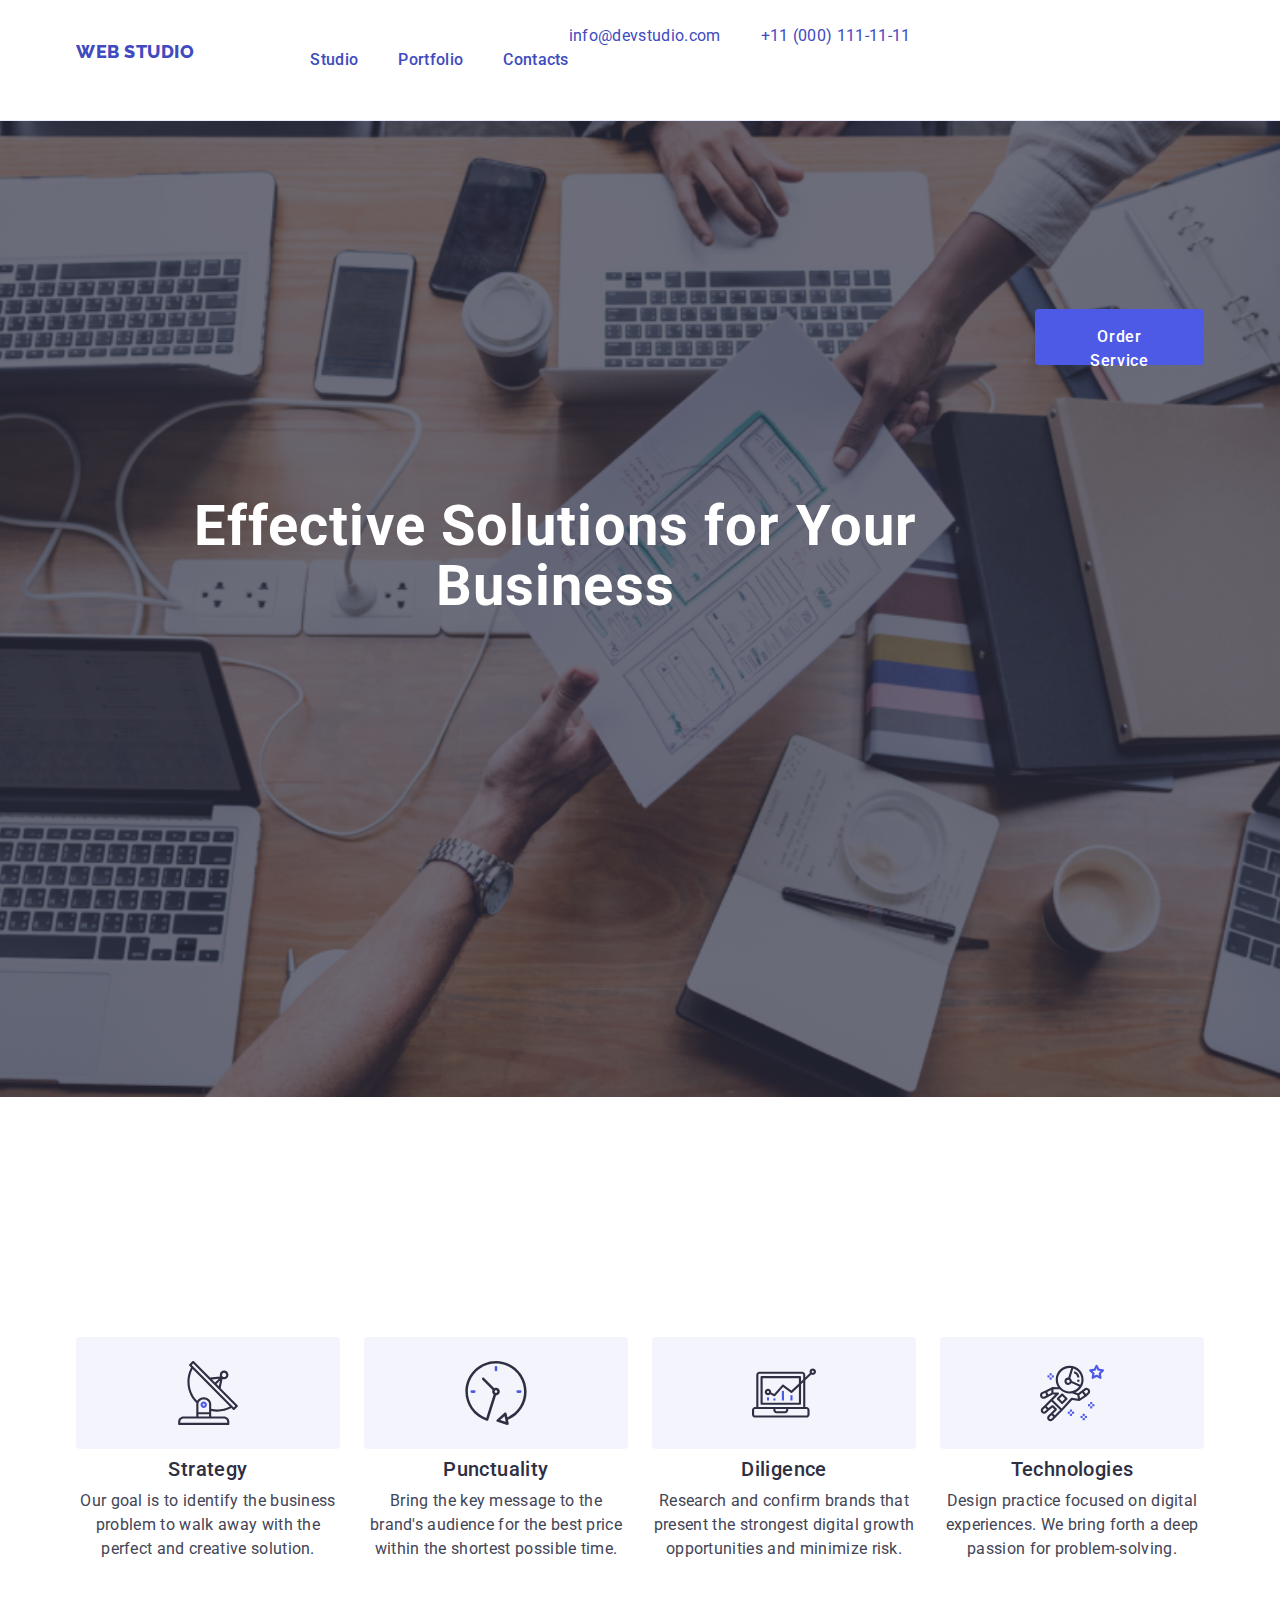
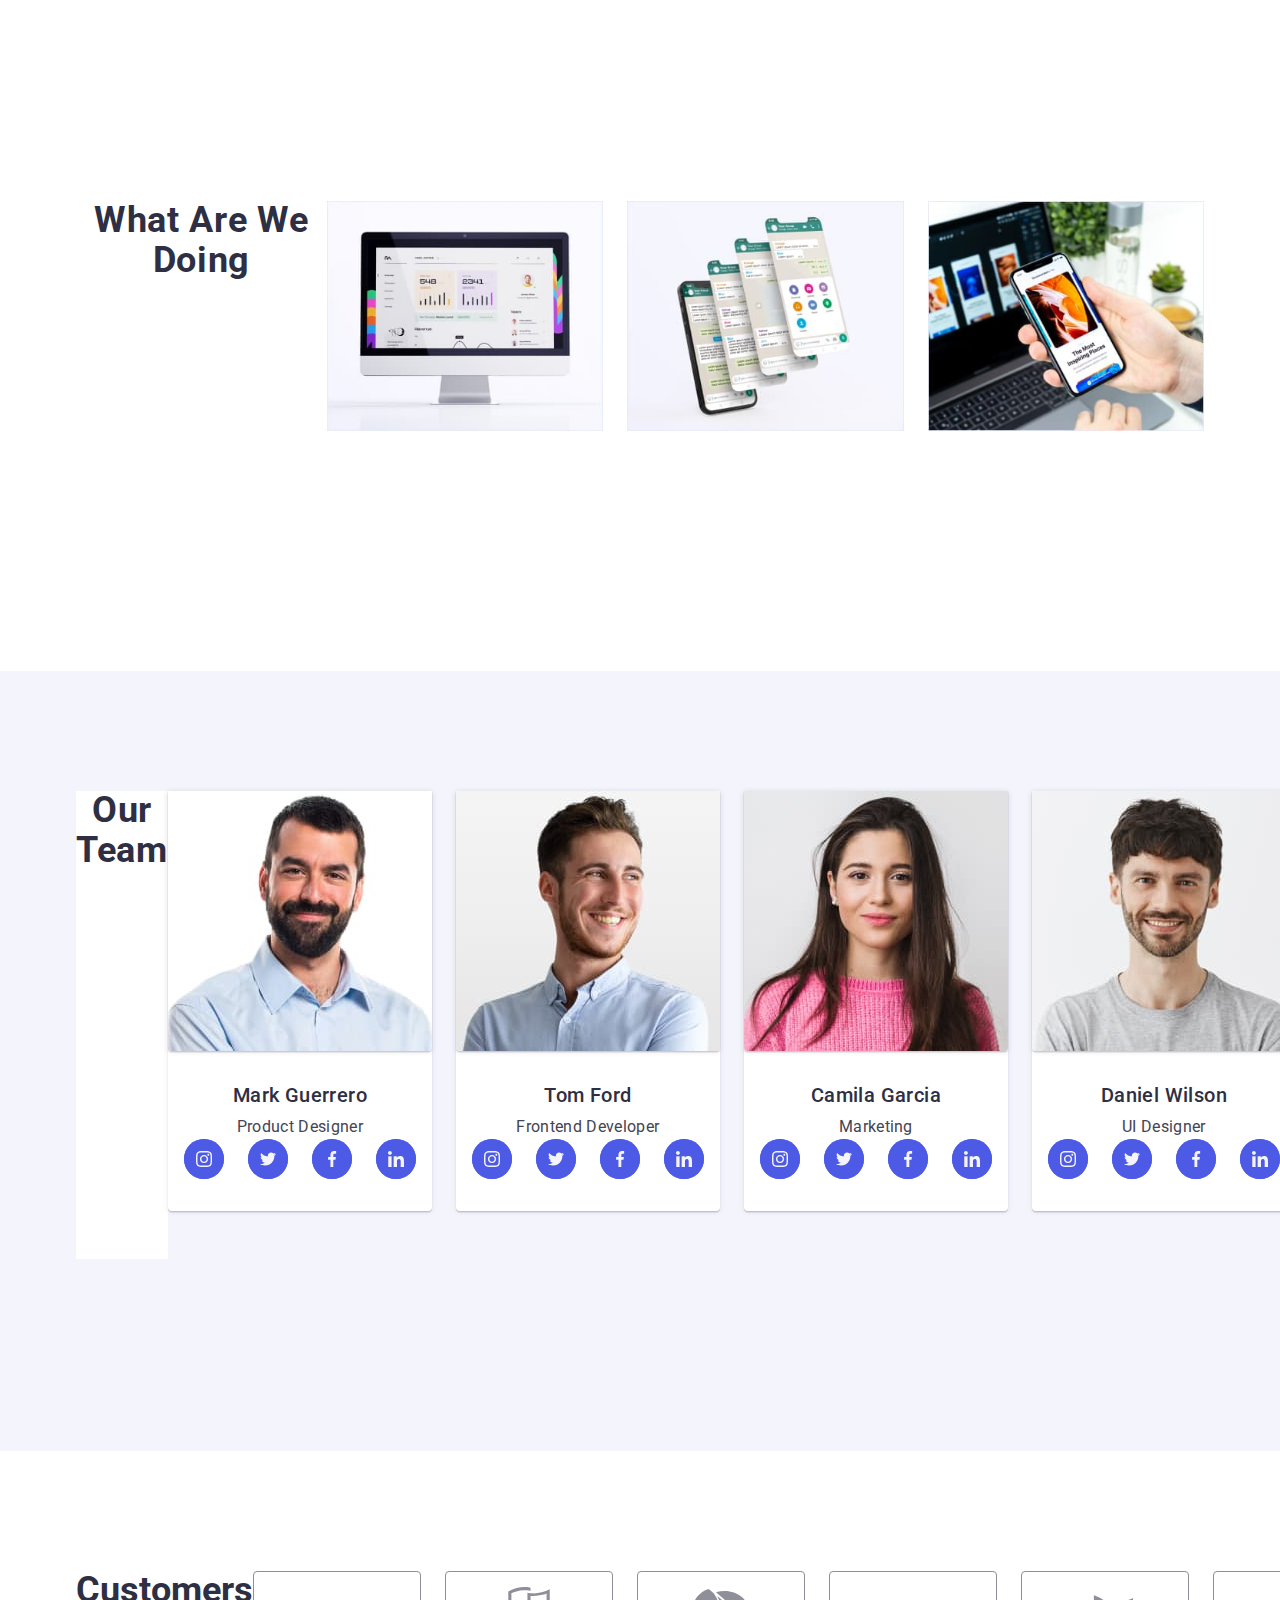
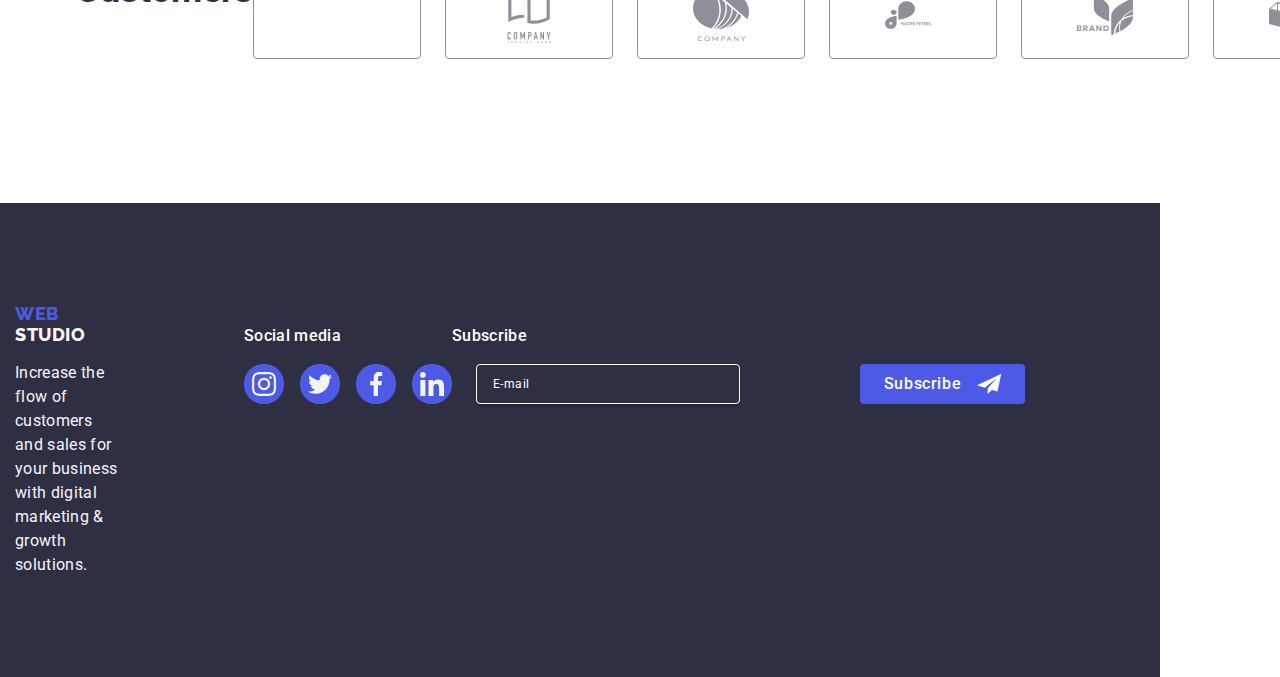
==== index.html @ a760f008 "footer3" ====
<!DOCTYPE html>
<html lang="en">
  <head>
    <meta charset="UTF-8" />
    <meta name="viewport" content="width=device-width, initial-scale=1.0" />
    <link
      rel="stylesheet"
      href="https://cdnjs.cloudflare.com/ajax/libs/modern-normalize/2.0.0/modern-normalize.min.css"
      integrity="sha512-4xo8blKMVCiXpTaLzQSLSw3KFOVPWhm/TRtuPVc4WG6kUgjH6J03IBuG7JZPkcWMxJ5huwaBpOpnwYElP/m6wg=="
      crossorigin="anonymous"
      referrerpolicy="no-referrer"
    />
    <link rel="preconnect" href="https://fonts.googleapis.com" />
    <link rel="preconnect" href="https://fonts.gstatic.com" crossorigin />
    <link
      href="https://fonts.googleapis.com/css2?family=Raleway:wght@700&family=Roboto:wght@400;500;700;900&display=swap"
      rel="stylesheet"
    />
    <link rel="stylesheet" href="./css/styles.css" />
    <title>WebStudio</title>
  </head>
  <body>
    <header class="hero-header">
      <div class="container">
        <!-- Top line -->
        <!-- Menu nav -->
        <nav class="hero-link">
          <!-- Logo -->
          <a class="link logo logo-blue hero-top-line" href="./index.html"
            >Web <span class="link logo-header">Studio</span></a
          >
          <ul class="list hero-link">
            <li><a class="link nav" href="./index.html">Studio</a></li>
            <li><a class="link nav" href="./portfolio.html">Portfolio</a></li>
            <li><a class="link nav" href="">Contacts</a></li>
          </ul>
        </nav>
        <!-- contacts -->
        <address class="font">
          <ul class="list hero-link">
            <li>
              <a class="link adress" href="mailto:info@devstudio.com"
                >info@devstudio.com</a
              >
            </li>
            <li>
              <a class="link adress" href="tel:+110001111111"
                >+11 (000) 111-11-11</a
              >
            </li>
          </ul>
        </address>
      </div>
    </header>

    <main>
      <!-- Section 1 -->
      <section class="section-dark section-one">
        <div class="container">
          <h1 class="title-web-studio hero-section-one">
            Effective Solutions for Your Business
          </h1>
          <button
            class="order-service-button hero-section-button"
            type="button"
            data-modal-open
          >
            Order Service
          </button>
        </div>
      </section>
      <!-- section 2 -->
      <section class="section-two">
        <div class="container">
          <h2 class="subtitle-web-studio-blue visually-hidden">Features</h2>
          <ul class="list hero-section-two">
            <li class="link">
              <div class="div-icon">
                <svg width="64" height="64">
                  <use href="./images/icons.svg#antenna1"></use>
                </svg>
              </div>
              <h3 class="title-three space-title-paragraf">
                <a href="#strategy"></a>Strategy
              </h3>
              <p class="p-body">
                Our goal is to identify the business problem to walk away with
                the perfect and creative solution.
              </p>
            </li>
            <li class="link">
              <div class="div-icon">
                <svg width="64" height="64">
                  <use href="./images/icons.svg#clock1"></use>
                </svg>
              </div>
              <h3 class="title-three space-title-paragraf">
                <a href="#punctuality"></a>Punctuality
              </h3>
              <p class="p-body">
                Bring the key message to the brand's audience for the best price
                within the shortest possible time.
              </p>
            </li>
            <li class="link">
              <div class="div-icon">
                <svg width="64" height="64">
                  <use href="./images/icons.svg#diagram1"></use>
                </svg>
              </div>
              <h3 class="title-three space-title-paragraf">
                <a href="#diligence"></a>Diligence
              </h3>
              <p class="p-body">
                Research and confirm brands that present the strongest digital
                growth opportunities and minimize risk.
              </p>
            </li>
            <li class="link">
              <div class="div-icon">
                <svg width="64" height="64">
                  <use href="./images/icons.svg#astronaut1"></use>
                </svg>
              </div>
              <h3 class="title-three space-title-paragraf">
                <a href="technologies"></a>Technologies
              </h3>
              <p class="p-body">
                Design practice focused on digital experiences. We bring forth a
                deep passion for problem-solving.
              </p>
            </li>
          </ul>
        </div>
      </section>
      <!-- Section 3 -->
      <section class="section-three">
        <div class="container">
          <h2 class="subtitle-web-studio-blue">What are we doing</h2>
          <ul class="list hero-section-three">
            <li class="link">
              <img
                class="section-three-img"
                src="./images/Rectangle71.jpg"
                alt="poza1"
                width="360"
              />
            </li>
            <li class="link">
              <img
                class="section-three-img"
                src="./images/phone1.jpg"
                alt="poza2"
                width="360"
              />
            </li>
            <li class="link">
              <img
                class="section-three-img"
                src="./images/phone2.jpg"
                alt="poza3"
                width="360"
              />
            </li>
          </ul>
        </div>
      </section>
      <!-- Section 4 -->
      <section class="section-light section-four">
        <div class="container">
          <h2 class="subtitle-web-studio-blue">Our Team</h2>
          <ul class="list hero-section-three">
            <li class="link team-member-list">
              <img
                class="background-white team-member"
                src="./images/member1.jpg"
                alt="teamcard1"
                width="264"
              />
              <div class="div">
                <h3 class="background-white title-three">Mark Guerrero</h3>
                <p class="background-white p-body">Product Designer</p>
                <ul class="ul-svg list">
                  <li class="li-svg link">
                    <a href="" class="li-svg">
                      <svg
                        class="svg-icons-section-four"
                        width="16"
                        height="16"
                      >
                        <use href="./images/icons.svg#instagram2"></use>
                      </svg>
                    </a>
                  </li>
                  <li class="li-svg link">
                    <a href="" class="li-svg">
                      <svg
                        class="svg-icons-section-four"
                        width="16"
                        height="16"
                      >
                        <use href="./images/icons.svg#twitter1"></use>
                      </svg>
                    </a>
                  </li>
                  <li class="li-svg link">
                    <a href="" class="li-svg">
                      <svg
                        class="svg-icons-section-four"
                        width="16"
                        height="16"
                      >
                        <use href="./images/icons.svg#facebook1"></use>
                      </svg>
                    </a>
                  </li>
                  <li class="li-svg link">
                    <a href="" class="li-svg">
                      <svg
                        class="svg-icons-section-four"
                        width="16"
                        height="16"
                      >
                        <use href="./images/icons.svg#linkedin1"></use>
                      </svg>
                    </a>
                  </li>
                </ul>
              </div>
            </li>
            <li class="link team-member-list">
              <img
                class="background-white team-member"
                src="./images/member2.jpg"
                alt="teamcard2"
                width="264"
              />
              <div class="div">
                <h3 class="background-white title-three">Tom Ford</h3>
                <p class="background-white p-body">Frontend Developer</p>
                <ul class="ul-svg list">
                  <li class="li-svg link">
                    <a href="" class="li-svg">
                      <svg
                        class="svg-icons-section-four"
                        width="16px"
                        height="16px"
                      >
                        <use href="./images/icons.svg#instagram2"></use>
                      </svg>
                    </a>
                  </li>
                  <li class="li-svg link">
                    <a href="" class="li-svg">
                      <svg
                        class="svg-icons-section-four"
                        width="16px"
                        height="16px"
                      >
                        <use href="./images/icons.svg#twitter1"></use>
                      </svg>
                    </a>
                  </li>
                  <li class="li-svg link">
                    <a href="" class="li-svg">
                      <svg
                        class="svg-icons-section-four"
                        width="16px"
                        height="16px"
                      >
                        <use href="./images/icons.svg#facebook1"></use>
                      </svg>
                    </a>
                  </li>
                  <li class="li-svg link">
                    <a href="" class="li-svg">
                      <svg
                        class="svg-icons-section-four"
                        width="16px"
                        height="16px"
                      >
                        <use href="./images/icons.svg#linkedin1"></use>
                      </svg>
                    </a>
                  </li>
                </ul>
              </div>
            </li>
            <li class="link team-member-list">
              <img
                class="background-white team-member"
                src="./images/member3.jpg"
                alt="teamcard3"
                width="264"
              />
              <div class="div">
                <h3 class="background-white title-three">Camila Garcia</h3>
                <p class="background-white p-body">Marketing</p>
                <ul class="ul-svg list">
                  <li class="li-svg link">
                    <a href="" class="li-svg">
                      <svg
                        class="svg-icons-section-four"
                        width="16px"
                        height="16px"
                      >
                        <use href="./images/icons.svg#instagram2"></use>
                      </svg>
                    </a>
                  </li>
                  <li class="li-svg link">
                    <a href="" class="li-svg">
                      <svg
                        class="svg-icons-section-four"
                        width="16px"
                        height="16px"
                      >
                        <use href="./images/icons.svg#twitter1"></use>
                      </svg>
                    </a>
                  </li>
                  <li class="li-svg link">
                    <a href="" class="li-svg">
                      <svg
                        class="svg-icons-section-four"
                        width="16px"
                        height="16px"
                      >
                        <use href="./images/icons.svg#facebook1"></use>
                      </svg>
                    </a>
                  </li>
                  <li class="li-svg link">
                    <a href="" class="li-svg">
                      <svg
                        class="svg-icons-section-four"
                        width="16px"
                        height="16px"
                      >
                        <use href="./images/icons.svg#linkedin1"></use>
                      </svg>
                    </a>
                  </li>
                </ul>
              </div>
            </li>
            <li class="link team-member-list">
              <img
                class="background-white team-member"
                src="./images/member4.jpg"
                alt="teamcard4"
                width="264"
              />
              <div class="div">
                <h3 class="background-white title-three">Daniel Wilson</h3>
                <p class="background-white p-body">UI Designer</p>
                <ul class="ul-svg list">
                  <li class="li-svg link">
                    <a href="" class="li-svg">
                      <svg
                        class="svg-icons-section-four"
                        width="16px"
                        height="16px"
                      >
                        <use href="./images/icons.svg#instagram2"></use>
                      </svg>
                    </a>
                  </li>
                  <li class="li-svg link">
                    <a href="" class="li-svg">
                      <svg
                        class="svg-icons-section-four"
                        width="16px"
                        height="16px"
                      >
                        <use href="./images/icons.svg#twitter1"></use>
                      </svg>
                    </a>
                  </li>
                  <li class="li-svg link">
                    <a href="" class="li-svg">
                      <svg
                        class="svg-icons-section-four"
                        width="16px"
                        height="16px"
                      >
                        <use href="./images/icons.svg#facebook1"></use>
                      </svg>
                    </a>
                  </li>
                  <li class="li-svg link">
                    <a href="" class="li-svg">
                      <svg
                        class="svg-icons-section-four"
                        width="16px"
                        height="16px"
                      >
                        <use href="./images/icons.svg#linkedin1"></use>
                      </svg>
                    </a>
                  </li>
                </ul>
              </div>
            </li>
          </ul>
        </div>
      </section>
      <!-- Section 5 -->
      <section class="customers">
        <div class="container">
          <h2 class="customers-title">Customers</h2>
          <ul class="customers-list">
            <li class="icons-style">
              <a href="" class="svg-section-five">
                <svg class="svg-icons" width="104" height="56">
                  <use href="./images/icons.svg#union"></use>
                </svg>
              </a>
            </li>
            <li class="icons-style">
              <a href="" class="svg-section-five">
                <svg class="svg-icons" width="104" height="56">
                  <use href="./images/icons.svg#companytagline"></use>
                </svg>
              </a>
            </li>
            <li class="icons-style">
              <a href="" class="svg-section-five">
                <svg class="svg-icons" width="104" height="56">
                  <use href="./images/icons.svg#company"></use>
                </svg>
              </a>
            </li>
            <li class="icons-style">
              <a href="" class="svg-section-five">
                <svg class="svg-icons" width="104" height="56">
                  <use href="./images/icons.svg#fosterpeters"></use>
                </svg>
              </a>
            </li>
            <li class="icons-style">
              <a href="" class="svg-section-five">
                <svg class="svg-icons" width="104" height="56">
                  <use href="./images/icons.svg#brand"></use>
                </svg>
              </a>
            </li>
            <li class="icons-style">
              <a href="" class="svg-section-five">
                <svg class="svg-icons" width="104" height="56">
                  <use href="./images/icons.svg#companytagline2"></use>
                </svg>
              </a>
            </li>
          </ul>
        </div>
      </section>
    </main>
    <footer class="footer-container footer">
      <div class="container footer-container">
        <div class="div-footer">
          <a class="link logo logo-blue link-footer" href="./index.html"
            >Web <span class="logo-header-footer">Studio</span></a
          >
          <p class="p-footer">
            Increase the flow of customers and sales for your business with
            digital marketing & growth solutions.
          </p>
        </div>
        <div>
          <p class="social-media">Social media</p>
          <ul class="ul-svg list footer-list">
            <li class="li-svg link">
              <a href="" class="footer-icon">
                <svg class="svg-icons-section-four" width="24" height="24">
                  <use href="./images/icons.svg#instagram2"></use>
                </svg>
              </a>
            </li>
            <li class="li-svg link">
              <a href="" class="footer-icon">
                <svg class="svg-icons-section-four" width="24" height="24">
                  <use href="./images/icons.svg#twitter1"></use>
                </svg>
              </a>
            </li>
            <li class="li-svg link">
              <a href="" class="footer-icon">
                <svg class="svg-icons-section-four" width="24" height="24">
                  <use href="./images/icons.svg#facebook1"></use>
                </svg>
              </a>
            </li>
            <li class="li-svg link">
              <a href="" class="footer-icon">
                <svg class="svg-icons-section-four" width="24" height="24">
                  <use href="./images/icons.svg#linkedin1"></use>
                </svg>
              </a>
            </li>
          </ul>
        </div>
        <div class="form-div">
          <p class="subscribe-paragraf">Subscribe</p>
          <form autocomplete="on" name="footer-form" class="footer-form">
            <label class="social_media_section">
              <input
                type="email"
                name="email"
                placeholder="E-mail"
                class="input-footer"
              />
            </label>
            <button type="submit" class="button-form-footer">
              Subscribe
              <svg width="24" height="24" class="svg-form-footer">
                <use href="./images/icons.svg#iconsend"></use>
              </svg>
            </button>
          </form>
        </div>
      </div>
    </footer>
    <!-- Modal window -->
    <div class="is-hidden modal-window" data-modal>
      <div class="modal-white">
        <button class="button-modal-window" type="button" data-modal-close>
          <svg width="8" height="8" class="svg-modal-button">
            <use href="./images/icons.svg#close"></use>
          </svg>
        </button>
        <p class="modal-window-title">
          Leave your contacts and we will call you back
        </p>
        <form class="modal-window-form">
          <div>
            <label for="username">Name</label>
            <div>
              <input type="text" name="username" id="username" />
              <svg width="18" height="24">
                <use href="./images/icons.svg#Vector"></use>
              </svg>
            </div>
          </div>

          <div>
            <label for="phone"> Phone </label>
            <div>
              <input type="tel" id="phone" name="phone" />
              <svg width="18" height="24">
                <use href="./images/icons.svg#Vector2"></use>
              </svg>
            </div>
          </div>
          <div>
            <label for="email"> Email </label>
            <div>
              <input type="text" id="email" name="email" />
              <svg width="18" height="24">
                <use href="./images/icons.svg#Vector3"></use>
              </svg>
            </div>
          </div>

          <div>
            <label for="comment">Comment </label>
            <textarea
              id="comment"
              placeholder="Text input"
              name="comment"
            ></textarea>
          </div>

          <div>
            <input
              class="visually-hidden"
              type="checkbox"
              name="privacy-policy"
              value="true"
              id="privacy-policy"
            />
            <label for="privacy-policy">
              <span>
                <svg width="10" height="8">
                  <use href="./images/sprite.svg#Checkbox"></use>
                </svg>
              </span>
              I accept the terms and conditions of the
              <a href="./images/sprite.svg#Checkbox">Privacy Policy</a>
            </label>
          </div>
          <button class="" type="submit">Send</button>
        </form>
      </div>
    </div>
    <script src="./js/modal.js"></script>
  </body>
</html>
---- css/styles.css ----
:root {
  --color-text: #4d5ae5;
  --color-light: #f4f4fd;
  --color-titles-body: #2e2f42;
  --color-p-body: #434455;
  --white-color: #ffffffff;
  --icons-color: #8e8f99;
}

*{
  margin: 0;
}
*,
*::before{
  box-sizing: border-box;
}

*::after{
  box-sizing: border-box;
  content: '';
  position: absolute;
  left: 0;
  bottom: -1px;
  height: 4px;
  background-color: #404bbf;
  border-radius: 2px;
}

/* global */
body {
  font-family: "Roboto", sans-serif;
  color: var(--color-p-body);
  background-color: var(--white-color);
}
*{
  margin: 0;
}
*,
*::before,
*::after {
  box-sizing: border-box;
}
/* classes */
.list {
  list-style: none;
  display: flex;
  padding: 0;
}
.link {
  text-decoration: none;
}

.link:hover
{
    color: #404bbf;
}

.link:focus
{
    color: #404bbf;
}

.logo {
  font-family: "Raleway", sans-serif;
  font-size: 18px;
  font-style: normal;
  font-weight: 800;
  line-height: 116.667%;
  letter-spacing: 0.54px;
  text-transform: uppercase;
  line-height: 1.17;
  display:inline-block;
  margin-bottom: 16px;
  position:relative;
  color: #404bbf;
}

.logo-header {
  color: var(--color-titles-body);
}
.logo-blue {
  color: var(--color-text);
  position: relative;
  transition: color 250ms cubic-bezier(0.4, 0, 0.2, 1);
}

.logo-header-footer {
  color: var(--color-light);
}

.nav {
  color: var(--color-titles-body);
  font-family: Roboto;
  font-size: 16px;
  font-style: normal;
  font-weight: 500;
  line-height: 150%;
  letter-spacing: 0.32px;
  padding:24px 0
}
.font {
  font-style: normal;
}

.adress{
  color: var(--color-p-body);
  font-family: Roboto;
  font-size: 16px;
  font-style: normal;
  font-weight: 400;
  line-height: 150%;
  letter-spacing: 0.32px;
  transition: color 250ms cubic-bezier(0.4, 0, 0.2, 1);
}
.button {
  color: var(--color-text);
  font-family: "Roboto", sans-serif;
  background-color: var(--color-light);
  cursor: pointer;
  letter-spacing: 0.04em;
  line-height: 1.5;
  font-size: 16px;
  font-weight: 500;
  display:flex;
  justify-content: center;
  padding: 12px 24px;
  margin-bottom: 72px;
  border: 1px solid #e7e9fc;
  border-radius: 4px;
  gap: 24px;
  transition: color 250ms cubic-bezier(0.4, 0, 0.2, 1),
    background-color 250ms cubic-bezier(0.4, 0, 0.2, 1),
    border-color 250ms cubic-bezier(0.4, 0, 0.2, 1),
    box-shadow 250ms cubic-bezier(0.4, 0, 0.2, 1);
}
.button:last-child{
  margin-bottom: 72px;
}
.button:hover{
  color: #ffffffff;
  background-color: #404bbf;
  border: 1px solid transparent;
  box-shadow: 0px 3px 1px rgba(0, 0, 0, 0.1), 0px 2px 1px rgba(0, 0, 0, 0.08), 0px 2px 2px rgba(0, 0, 0, 0.12);
}
.button:focus{
  color: #ffffffff;
  background-color: #404bbf;
  border: 1px solid transparent;
  box-shadow: 0px 3px 1px rgba(0, 0, 0, 0.1), 0px 2px 1px rgba(0, 0, 0, 0.08), 0px 2px 2px rgba(0, 0, 0, 0.12);
}

.order-service-button
{
font-family: "Roboto", sans-serif;
color: #FFF;
font-size: 16px;
font-style: normal;
font-weight: 500;
line-height: 150%;
letter-spacing: 0.64px;
background: var(--color-text);
cursor: pointer;
transition: background-color 250ms cubic-bezier(0.4, 0, 0.2, 1);
}
.order-service-button:hover,
:focus
{
color: background-color: #404bbf;
background-color: #404bbf;
}

.section-dark{ 
  background-image: linear-gradient(rgba(46, 47, 66, 0.7), rgba(46, 47, 66, 0.7)), url(../images/people-office.jpg);
  background-size:cover;
  background-repeat:no-repeat;
  margin-inline:auto;
}

.title-three {
  background-color: #ffffffff;
  color: var(--color-titles-body);
  font-size: 20px;
  font-style: normal;
  font-weight: 500;
  line-height: 120%;
  letter-spacing: 0.4px;
  text-align: center;
  margin-bottom: 8px;
}
.title-two{
color: var(--color-titles-body);
font-size: 20px;
font-style: normal;
font-weight: 500;
line-height: 120%;
letter-spacing: 0.4px;
margin-bottom:8px;
}

.section-light
{
background-color: var(--color-light);
}

.title-web-studio
{
color: #FFF;
text-align: center;
font-size: 56px;
font-style: normal;
font-weight: 700;
line-height: 107.143%;
letter-spacing: 1.12px;
padding: 60px 56px;
align-items: center;
justify-content: center;
max-width:496px;
}

.subtitle-web-studio-blue
{
 color: var(--color-titles-body);
background-color: #ffffffff;
text-align: center;
font-size: 36px;
font-style: normal;
font-weight: 700;
line-height: 111.111%;
letter-spacing: 0.72px;
text-transform: capitalize;
line-height: 1.11;
margin-bottom:72px;
}

.p-body {
  color: var(--color-p-body);
  font-size: 16px;
  font-style: normal;
  font-weight: 400;
  line-height: 150%;
  letter-spacing: 0.32px;
  text-align: center;
}
.p-footer {
  color: var(--color-light);
  font-family: Roboto;
  font-size: 16px;
  font-style: normal;
  font-weight: 400;
  line-height: 150%;
  letter-spacing: 0.32px;
}
.footer {
  background-color: var(--color-titles-body);
  padding:100px 0;
}

.team-member {
  background-color: #ffffffff;
  width: calc((100% - 72px) / 4);
  width:100%;
  min-width:264px;
  border-radius: 0px 0px 4px 4px;
  display:block;
   box-shadow: 0px 1px 6px rgba(46, 47, 66, 0.08), 0px 1px 1px rgba(46, 47, 66, 0.16), 0px 2px 1px rgba(46, 47, 66, 0.08);
}
.team-member-list {
  background-color: #ffffffff;
  width: calc((100% - 72px) / 4);
  width: 100%;
  min-width: 264px;
  border-radius: 0px 0px 4px 4px;
  display: block;
  box-shadow: 0px 1px 6px rgba(46, 47, 66, 0.08), 0px 1px 1px rgba(46, 47, 66, 0.16), 0px 2px 1px rgba(46, 47, 66, 0.08);
  width: 100%;
  height: 100%;
  transition: background-color 250ms cubic-bezier(0.4, 0, 0.2, 1);
}

.background-white {
    background-color: #ffffffff;
}

/* flexbox */
.container{
  width: 1158px;
  margin:0 auto;
  padding: 0 15px;
  display:flex;

}
.hero-header{
  justify-content: space-between;
  border-bottom:1px solid #e7e9fc;
  box-shadow: 0px 2px 1px rgba(46, 47, 66, 0.08), 0px 1px 1px rgba(46, 47, 66, 0.16), 0px 1px 6px rgba(46, 47, 66, 0.08);
}
.hero-link{
  display:flex;
  gap: 40px;
  align-items:center;
  padding: 24px 0;
  position: relative;
  color: #404bbf;
  transition: color 250ms cubic-bezier(0.4, 0, 0.2, 1);
}
.hero-top-line{
  margin-right:76px;
  padding:25,5px 1169px 25,5px 156px;
  justify-content:flex-start;
}
.hero-section-one{
 max-width: 1440px;
height: 600px;
top: 72px;
padding: 188px 0;
}
.hero-section-button{
  display: block;
  padding: 16px 32px;
  gap: 10px;
  min-width: 169px;
  height:56px;
  border:none;
  border-radius:4px;
  background-color : 250ms cubic-bezier(0.4, 0, 0.2, 1);
}
.hero-section-two{
  padding:120px 0;
  display:flex;
  justify-content: flex-start;
  gap:24px;
}
.visually-hidden {
  position: absolute;
  width: 1px;
  height: 1px;
  margin: -1px;
  border: 0;
  padding: 0;
  
  white-space: nowrap;
  clip-path: inset(100%);
  clip: rect(0 0 0 0);
  overflow: hidden;
}
.hero-section-three{
  display:flex;
  padding-bottom: 120px;
  gap: 24px;
}
.hero-footer{
  padding:100px 1020px 100px 156px;
}
.image-description{
  padding-bottom:8px;
}
.card-set {
  display: flex;
  flex-wrap: wrap;
  column-gap: 24px;
  row-gap:48px;
  margin-left:-10px;
  margin-top:-10px;

}

.card-set li:hover .portfolio-image .blue-text{
  transform: translateY(0%);
}

.card-set li:focus .portfolio-image .blue-text{
  transform: translateY(0%);
}
.item {
  display:block;
  margin-left: 10px;
  margin-top: 10px;
  width: calc((100% - 48px) / 3);
}
.card-set:last-child{
  padding-bottom:120px;
}
.images{
  display:block;
}
.space-title-paragraf{
  width: 100%;
  min-width: 264px;
}
.div{
  padding:32px 0;
}
.div-two{
  padding:32px 16px;
  border: 1px solid #e7e9fc;
  border-top:none;
}
.link-footer{
  display:inline-block;
  margin-bottom: 16px;
}
.section-one{
  padding:188px 0;
  max-width:1440px;
  background-position: center;
}
.section-two{
  padding: 120px 0;
}
.section-three{
  padding-bottom:120px;
}
.section-four{
  padding: 120px 0;
}
.section-portfolio{
  padding-top: 96px;
  padding-bottom:120px;
}
.section-three-img{
  display: block;
  width: calc((100% - 48px) / 3);
  width: 100%;
  min-width: 264;
}
.buttons-list{
  display:flex;
  justify-content:center;
  gap:24px;
  margin-bottom: 72px;
  padding:12px 24px;
  border-radius: 4px;
  border: 1px solid #e7e9fc;
}
.portfolio-image {
  display: block;
  width: calc((100% - 48px) / 3);
  width: 100%;
  min-width: 264px;
  transition: box-shadow 250ms cubic-bezier(0.4, 0, 0.2, 1);
}
.link.portfolio-image:focus .blue-text,
.link.portfolio-image:hover .blue-text {
  transform: translateY(0%);
}

.portfolio-image:hover,
:focus{
  transform: translateY(0%);
  box-shadow: 0px 1px 6px rgba(46, 47, 66, 0.08), 0px 1px 1px rgba(46, 47, 66, 0.16), 0px 2px 1px rgba(46, 47, 66, 0.08);
}
.footer-container{
  display: inline-block;
  display: flex;
  align-items: baseline;
  margin-right:120px;
}

.ul-svg{
  display:flex;
  gap : 24px;
  justify-content: center;
}
.li-svg{
  fill: var(--color-light);
  background-color: var(--color-text);
  display:flex;
  width: 40px;
  height: 40px;
  justify-content: center;
  align-items: center;
  border-radius: 50%;
  gap:16px;
  transition: background-color 250ms cubic-bezier(0.4, 0, 0.2, 1);
}
.li-svg:hover,:focus{
  background-color:#404bbf ;
}
.customers{
  padding-top: 120px;
  padding-bottom: 120px;
  display: flex;
  justify-content: center;
  align-items: center;
  height: 100%;
}
.customers-list{
  display: flex;
  gap: 24px;
  list-style-type: none;
  padding: 0;
}
.icons-style{
  fill: var(--icons-color);
  display: flex;
  width: 168px;
  height: 88px;
  align-items: center;
  justify-content: center;
  color: var(--icons-color);
}
.icons-style:hover,
:focus
{
  border-color: #404bbf;
  color: #404bbf;
}
.social_media_section{
font-size: 16px;
font-family: "Roboto";
font-weight: 500;
line-height: 24px;
letter-spacing: 2%;
}
.customers-title{
  display: flex;
  align-items: center;
  justify-content: center;
  font-size:36px;
  line-height:1.11;
  color:var(--color-titles-body);
  margin-bottom:72px;
}
.footer-icon{
  fill: var(--color-light);
  background-color: var(--color-text);
  display: flex;
  width: 40px;
  height: 40px;
  align-items: center;
  justify-content: center;
  border-radius: 50%;
  transition: background-color 250ms cubic-bezier(0.4, 0, 0.2, 1);
}

.footer-icon:hover
{

  background-color: #31d0aa;
}

.footer-icon:focus
{

  background-color: #31d0aa;
}
.div-footer{
  margin-right: 120px;
}
.div-icon{
  display:flex;
  align-items: center;
  justify-content: center;
  height: 112px;
  background-color: var(--color-light);
  border-radius: 4px;
  margin-bottom: 8px;
}
.svg-section-five{
display: flex;
width: 100%;
height: 100%;
border-radius: 50%;
align-items: center;
border-radius: 4px;
border: 1px solid var(--icons-color);
color: var(--icons-color);
justify-content: center;
transition: border-color 250ms cubic-bezier(0.4, 0, 0.2, 1), color 250ms cubic-bezier(0.4, 0, 0.2, 1);
}
.svg-section-five:hover
{
  color: #404bbf;
  border-color: #404bbf;
}

.svg-section-five:focus
{
  color: #404bbf;
  border-color: #404bbf;
}
.svg-icons{
  fill: currentColor;
}
.social-media{
  font-weight:500;
  line-height: 1.5;
  letter-spacing: 0.02em;
  color:var(--white-color);
  margin-bottom:16px;
}
.svg-icons-section-four{
  fill: var(--color-light);
}
.footer-list{
  gap: 16px;
}
.is-hidden{
  visibility: hidden;
  opacity: 0;
  pointer-events: none;
}
.modal-window{
   position: fixed;
  top: 0;
  left: 0;
  width: 100%;
  height: 100%;
  background-color: rgba(46, 47, 66, 0.4);
  transition: opacity 250ms cubic-bezier(0.4, 0, 0.2, 1), visibility 250ms cubic-bezier(0.4, 0, 0.2, 1);
}
.modal-white {
  position: absolute;
  top: 50%;
  left: 50%;
  transform: translate(-50%, -50%) scale(1);
  width: 408px;
  min-height: 584px;
  background-color: #fcfcfc;
  box-shadow: 0px 1px 1px rgba(0, 0, 0, 0.14), 0px 1px 3px rgba(0, 0, 0, 0.12), 0px 2px 1px rgba(0, 0, 0, 0.2);
  border-radius: 4px;
  transition: transform 250ms cubic-bezier(0.4, 0, 0.2, 1);
}
.button-modal-window {
  position: absolute;
  top: 24px;
  right: 24px;
  width: 24px;
  height: 24px;
  border-radius: 50%;
  display: flex;
  align-items: center;
  justify-content: center;
  background-color: #e7e9fc;
  border: 1px solid rgba(0, 0, 0, 0.1);
  padding: 0;
  cursor: pointer;
  transition: background-color 250ms cubic-bezier(0.4, 0, 0.2, 1), border 250ms cubic-bezier(0.4, 0, 0.2, 1);
}
.button-modal-window:hover,
.button-modal-window:focus 
{
  background-color: #404bbf;
  border: none;
  fill: #ffffff;
}
.svg-modal-button {
  transition: fill 250ms cubic-bezier(0.4, 0, 0.2, 1);
}
.svg-modal-button:hover,
.svg-modal-button:focus 
{
  background-color: #404bbf;
  border: none;
  fill: #ffffff;
}
.image-blue{
  position: relative;
  overflow: hidden;
}
.blue-text{
  position: absolute;
  top: 0;
  font-size: 16px;
  line-height: 1.5;
  letter-spacing: 0.02em;
  color: var(--color-light);
  padding: 40px 32px;
  background-color: var(--color-text);
  height: 100%;
  width: 100%;
  transform: translateY(100%);
  transition: transform 250ms cubic-bezier(0.4, 0, 0.2, 1);
}
.hero-link .link:first-child {
  position: relative;
  color: #404bbf;
  transition: color 250ms cubic-bezier(0.4, 0, 0.2, 1);
}
::placeholder{
font-family: Roboto;
font-size: 12px;
font-weight: 400;
line-height: 24px;
letter-spacing: 0.04em;
text-align: left;
color:#ffffff;
}
.modal-window-title{
font-family: Roboto;
font-size: 16px;
font-weight: 500;
line-height: 24px;
letter-spacing: 0.02em;
text-align: center;
}
label {
  display: flex;
  flex-direction: column;
  width: 360px;
  height: 58px;
  top: 18px;
  border-radius: 4px;
  border: 1px;
  margin-left: 24px;
}
.subscribe-paragraf{
font-family: Roboto;
font-size: 16px;
font-weight: 500;
line-height: 24px;
letter-spacing: 0.02em;
color:#ffffff;
margin-bottom: 16px;
}
.footer-form{
  display:flex;
  gap:24px;
}
.input-footer{
  width:264px;
  height:40px;
  border: 1px solid #ffffff;
  background-color:transparent;
  font-size:12px;
  line-height:1.5;
  letter-spacing: 0.04em;
  padding-left: 16px;
  box-shadow: 0px 4px 4px 0px rgba(0, 0, 0, 0.15);
  border-radius:4px;
  color:#ffffff;
}
.button-form-footer{
  min-width: 165px;
  height: 40px;
  display:flex;
  justify-content: center;
  align-items: center;
  font-family: "Roboto",sans-serif;
  font-size: 16px;
  font-weight: 500;
  line-height: 1.5;
  letter-spacing: 0.04em;
  color:#ffffff;
  cursor: pointer;
  background-color: #4d5ae5;
  border: none;
  border-radius: 4px;
}
.svg-form-footer{
  margin-left:16px;
}
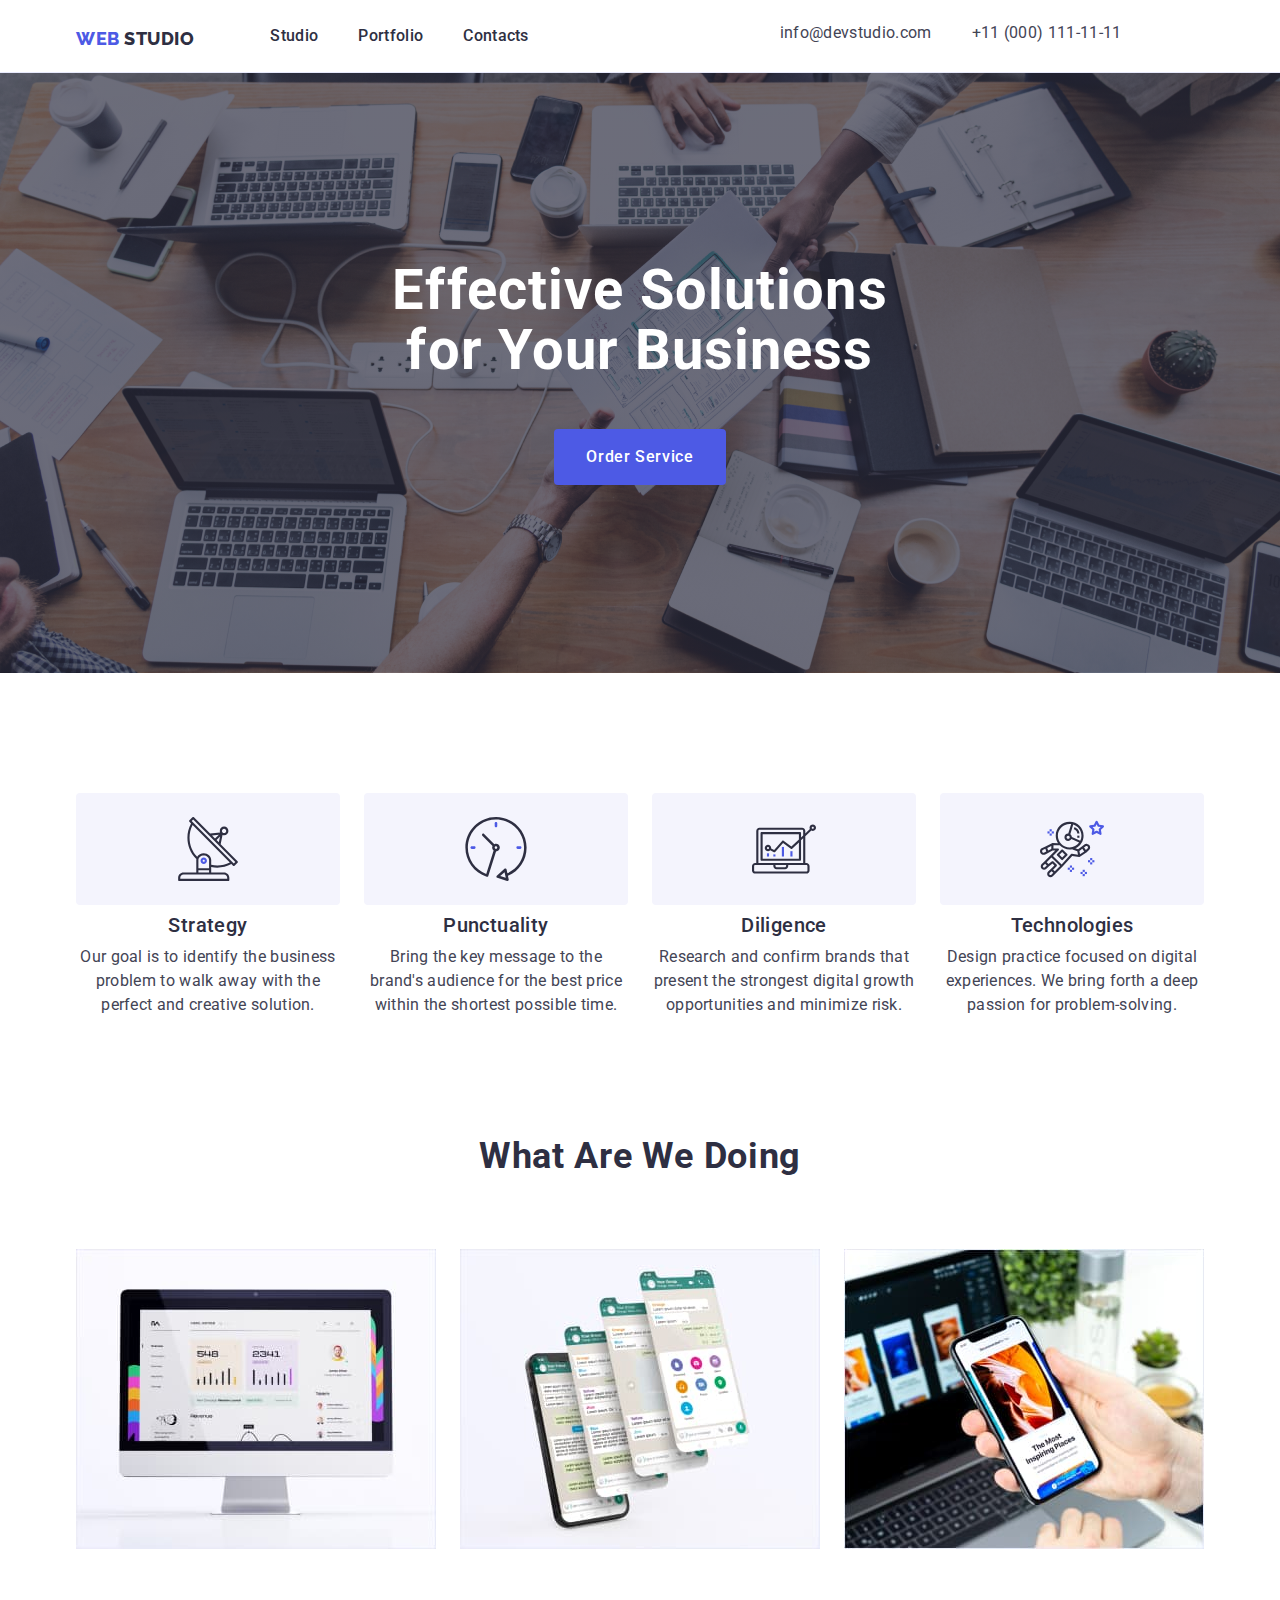
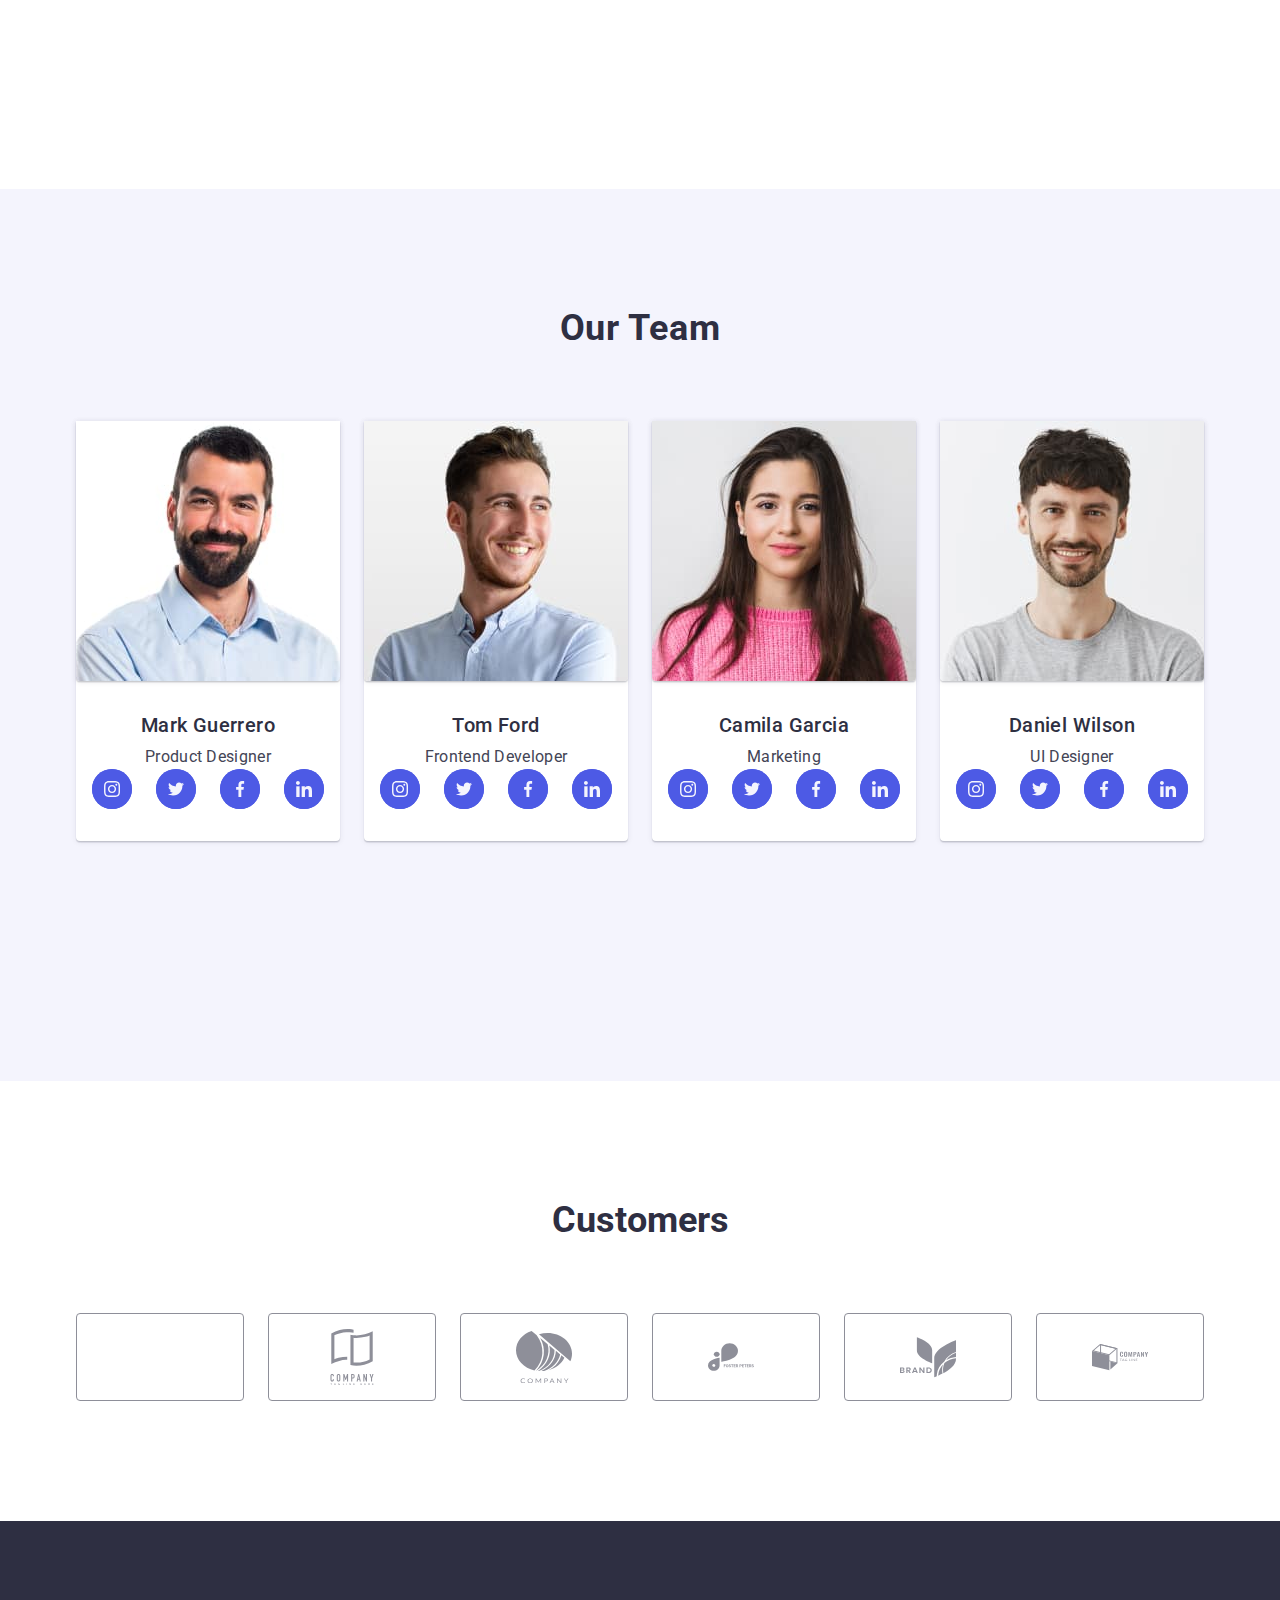
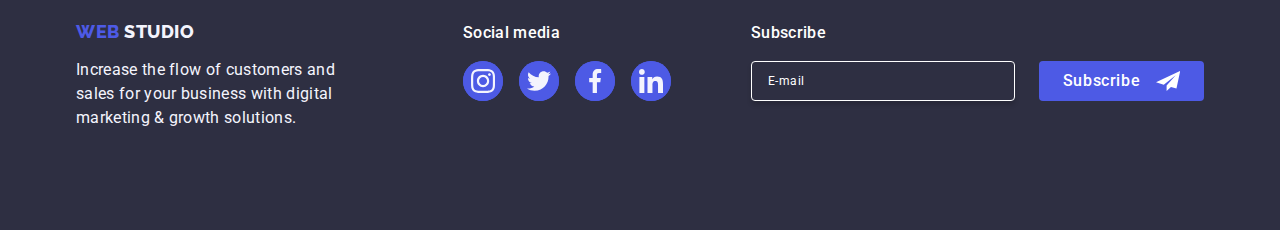
==== commit a3ddd920: "layout fixed" ====
--- a/index.html
+++ b/index.html
@@ -21,7 +21,7 @@
   </head>
   <body>
     <header class="hero-header">
-      <div class="container">
+      <div class="container header-container">
         <!-- Top line -->
         <!-- Menu nav -->
         <nav class="hero-link">
@@ -29,7 +29,7 @@
           <a class="link logo logo-blue hero-top-line" href="./index.html"
             >Web <span class="link logo-header">Studio</span></a
           >
-          <ul class="list hero-link">
+          <ul class="list hero-link-ul">
             <li><a class="link nav" href="./index.html">Studio</a></li>
             <li><a class="link nav" href="./portfolio.html">Portfolio</a></li>
             <li><a class="link nav" href="">Contacts</a></li>
@@ -37,7 +37,7 @@
         </nav>
         <!-- contacts -->
         <address class="font">
-          <ul class="list hero-link">
+          <ul class="list hero-link address-list">
             <li>
               <a class="link adress" href="mailto:info@devstudio.com"
                 >info@devstudio.com</a
@@ -57,7 +57,7 @@
       <!-- Section 1 -->
       <section class="section-dark section-one">
         <div class="container">
-          <h1 class="title-web-studio hero-section-one">
+          <h1 class="title-web-studio">
             Effective Solutions for Your Business
           </h1>
           <button
@@ -460,7 +460,7 @@
       <div class="container footer-container">
         <div class="div-footer">
           <a class="link logo logo-blue link-footer" href="./index.html"
-            >Web <span class="logo-header-footer">Studio</span></a
+            >Web <span class="logo-footer">Studio</span></a
           >
           <p class="p-footer">
             Increase the flow of customers and sales for your business with
@@ -533,63 +533,72 @@
           Leave your contacts and we will call you back
         </p>
         <form class="modal-window-form">
-          <div>
-            <label for="username">Name</label>
-            <div>
-              <input type="text" name="username" id="username" />
-              <svg width="18" height="24">
+          <div class="modal-div">
+            <label for="user-name" class="label-modal">Name</label>
+            <div class="div-input">
+              <input
+                type="text"
+                name="user-name"
+                id="user-name"
+                class="input-modal"
+              />
+              <svg width="18" height="24" class="svg-modal">
                 <use href="./images/icons.svg#Vector"></use>
               </svg>
             </div>
           </div>
 
-          <div>
-            <label for="phone"> Phone </label>
-            <div>
-              <input type="tel" id="phone" name="phone" />
-              <svg width="18" height="24">
+          <div class="modal-div">
+            <label for="phone" class="label-modal"> Phone </label>
+            <div class="div-input">
+              <input type="tel" id="phone" name="phone" class="input-modal" />
+              <svg width="18" height="24" class="svg-modal">
                 <use href="./images/icons.svg#Vector2"></use>
               </svg>
             </div>
           </div>
-          <div>
-            <label for="email"> Email </label>
-            <div>
-              <input type="text" id="email" name="email" />
-              <svg width="18" height="24">
+
+          <div class="modal-div">
+            <label for="email" class="label-modal"> Email </label>
+            <div class="div-input">
+              <input type="text" id="email" name="email" class="input-modal" />
+              <svg width="18" height="24" class="svg-modal">
                 <use href="./images/icons.svg#Vector3"></use>
               </svg>
             </div>
           </div>
 
-          <div>
-            <label for="comment">Comment </label>
+          <div class="comment-div">
+            <label for="user-comment" class="label-modal">Comment</label>
             <textarea
-              id="comment"
+              id="user-comment"
               placeholder="Text input"
-              name="comment"
+              name="user-comment"
+              class="text-area"
             ></textarea>
           </div>
 
-          <div>
+          <div class="text-area-div">
             <input
-              class="visually-hidden"
+              class="visually-hidden input-textarea"
               type="checkbox"
-              name="privacy-policy"
+              name="user-privacy"
               value="true"
-              id="privacy-policy"
+              id="user-privacy"
             />
-            <label for="privacy-policy">
-              <span>
+            <label for="user-privacy" class="label-checkbox">
+              <span class="modal-span">
                 <svg width="10" height="8">
                   <use href="./images/sprite.svg#Checkbox"></use>
                 </svg>
               </span>
               I accept the terms and conditions of the
-              <a href="./images/sprite.svg#Checkbox">Privacy Policy</a>
+              <a href="./images/sprite.svg#Checkbox" class="privacy-policy"
+                >Privacy Policy</a
+              >
             </label>
           </div>
-          <button class="" type="submit">Send</button>
+          <button class="button-form-modal" type="submit">Send</button>
         </form>
       </div>
     </div>
--- a/css/styles.css
+++ b/css/styles.css
@@ -77,6 +77,7 @@
 
 .logo-header {
   color: var(--color-titles-body);
+  padding-top : 25.5px;
 }
 .logo-blue {
   color: var(--color-text);
@@ -84,7 +85,7 @@
   transition: color 250ms cubic-bezier(0.4, 0, 0.2, 1);
 }
 
-.logo-header-footer {
+.logo-footer {
   color: var(--color-light);
 }
 
@@ -100,6 +101,7 @@
 }
 .font {
   font-style: normal;
+
 }
 
 .adress{
@@ -211,7 +213,8 @@
 font-weight: 700;
 line-height: 107.143%;
 letter-spacing: 1.12px;
-padding: 60px 56px;
+padding-bottom: 48px;
+margin : auto;
 align-items: center;
 justify-content: center;
 max-width:496px;
@@ -219,8 +222,7 @@
 
 .subtitle-web-studio-blue
 {
- color: var(--color-titles-body);
-background-color: #ffffffff;
+color: var(--color-titles-body);
 text-align: center;
 font-size: 36px;
 font-style: normal;
@@ -229,7 +231,7 @@
 letter-spacing: 0.72px;
 text-transform: capitalize;
 line-height: 1.11;
-margin-bottom:72px;
+padding-bottom:72px;
 }
 
 .p-body {
@@ -281,12 +283,10 @@
     background-color: #ffffffff;
 }
 
-/* flexbox */
 .container{
   width: 1158px;
   margin:0 auto;
   padding: 0 15px;
-  display:flex;
 
 }
 .hero-header{
@@ -296,23 +296,12 @@
 }
 .hero-link{
   display:flex;
-  gap: 40px;
   align-items:center;
-  padding: 24px 0;
-  position: relative;
-  color: #404bbf;
-  transition: color 250ms cubic-bezier(0.4, 0, 0.2, 1);
 }
 .hero-top-line{
   margin-right:76px;
-  padding:25,5px 1169px 25,5px 156px;
+  padding-top: 21px;
   justify-content:flex-start;
-}
-.hero-section-one{
- max-width: 1440px;
-height: 600px;
-top: 72px;
-padding: 188px 0;
 }
 .hero-section-button{
   display: block;
@@ -322,10 +311,9 @@
   height:56px;
   border:none;
   border-radius:4px;
-  background-color : 250ms cubic-bezier(0.4, 0, 0.2, 1);
+  margin:auto;
 }
 .hero-section-two{
-  padding:120px 0;
   display:flex;
   justify-content: flex-start;
   gap:24px;
@@ -357,7 +345,7 @@
 .card-set {
   display: flex;
   flex-wrap: wrap;
-  column-gap: 24px;
+  column-gap: 9px;
   row-gap:48px;
   margin-left:-10px;
   margin-top:-10px;
@@ -430,7 +418,6 @@
   margin-bottom: 72px;
   padding:12px 24px;
   border-radius: 4px;
-  border: 1px solid #e7e9fc;
 }
 .portfolio-image {
   display: block;
@@ -453,7 +440,6 @@
   display: inline-block;
   display: flex;
   align-items: baseline;
-  margin-right:120px;
 }
 
 .ul-svg{
@@ -545,7 +531,7 @@
   background-color: #31d0aa;
 }
 .div-footer{
-  margin-right: 120px;
+  padding-right: 120px;
 }
 .div-icon{
   display:flex;
@@ -620,6 +606,7 @@
   box-shadow: 0px 1px 1px rgba(0, 0, 0, 0.14), 0px 1px 3px rgba(0, 0, 0, 0.12), 0px 2px 1px rgba(0, 0, 0, 0.2);
   border-radius: 4px;
   transition: transform 250ms cubic-bezier(0.4, 0, 0.2, 1);
+  padding: 72px 24px 24px 24px;
 }
 .button-modal-window {
   position: absolute;
@@ -674,7 +661,6 @@
 }
 .hero-link .link:first-child {
   position: relative;
-  color: #404bbf;
   transition: color 250ms cubic-bezier(0.4, 0, 0.2, 1);
 }
 ::placeholder{
@@ -693,16 +679,16 @@
 line-height: 24px;
 letter-spacing: 0.02em;
 text-align: center;
+color: #2e2f42;
+margin-bottom: 16px;
 }
 label {
   display: flex;
   flex-direction: column;
-  width: 360px;
   height: 58px;
   top: 18px;
   border-radius: 4px;
   border: 1px;
-  margin-left: 24px;
 }
 .subscribe-paragraf{
 font-family: Roboto;
@@ -711,7 +697,7 @@
 line-height: 24px;
 letter-spacing: 0.02em;
 color:#ffffff;
-margin-bottom: 16px;
+padding-bottom: 16px;
 }
 .footer-form{
   display:flex;
@@ -750,5 +736,140 @@
 .svg-form-footer{
   margin-left:16px;
 }
-
-
+.modal-div{
+  margin-bottom: 8px;
+}
+.label-modal{
+  font-size :12px;
+  line-height: 1.17;
+  letter-spacing: 0.04em;
+  color: #8e8f99;
+  display:block;
+  margin-bottom:4px;
+}
+.div-input{
+  position:relative;
+}
+.input-modal{
+  width: 100%;
+  height: 40px;
+  border: 1px solid rgba(46, 47, 66, 0.4);
+  border-radius: 4px;
+  background-color: transparent;
+  padding-left: 38px;
+  outline: transparent;
+  transition: border-color 250ms cubic-bezier(0.4, 0, 0.2, 1); 
+}
+.input-modal:focus{
+  border-color:#4D5AE5;
+}
+.svg-modal{
+  position:absolute;
+  left:16px;
+  top:50%;
+  transform: translateY(-50%);
+  transition: fill 250ms cubic-bezier(0.4, 0, 0.2, 1);
+}
+.svg-labels-modal:focus{
+  fill: #4D5AE5;
+}
+.text-area{
+  width: 100%;
+  height: 120px;
+  font-size: 12px;
+  line-height: 1.17;
+  letter-spacing: 0.04em;
+  color: rgba(46, 47, 66, 0.4);
+  border: 1px solid rgba(46, 47, 66, 0.4);
+  border-radius: 4px;
+  background-color: transparent;
+  padding: 8px 16px;
+  outline: transparent;
+  resize: none;
+  transition: border-color 250ms cubic-bezier(0.4, 0, 0.2, 1);
+}
+.text-area:focus{
+  border-color:#4D5AE5;
+}
+.text-area-div{
+  margin-bottom:24px;
+}
+.label-checkbox{
+  display:block;
+  font-size: 12px;
+  line-height: 1.17;
+  letter-spacing: 0.04em;
+  color:#8e8f99;
+}
+.modal-span{
+  width: 16px;
+  height:16px;
+   border: 1px solid rgba(46, 47, 66, 0.4);
+  border-radius: 2px;
+  transition: background-color 250ms cubic-bezier(0.4, 0, 0.2, 1),
+    border 250ms cubic-bezier(0.4, 0, 0.2, 1),
+    fill 250ms cubic-bezier(0.4, 0, 0.2, 1);
+  display: inline-flex;
+  align-items: center;
+  justify-content: center;
+  fill: transparent;
+}
+#user-privacy:checked + .label-modal .modal-span {
+  background-color: var(--background-color-checked, #404bbf);
+  border: none;
+  fill: var(--icon-color-checked, #F4F4FD);
+}
+.privacy-policy{
+  color:#4d5ae5;
+}
+.button-form-modal{
+  display:block;
+  color: #ffffff;
+  font-family: "Roboto", sans-serif;
+  background-color: #4D5AE5;
+  cursor: pointer;
+  letter-spacing: 0.04em;
+  line-height: 1.5;
+  font-size: 16px;
+  font-weight: 500;
+  border-radius: 4px;
+  display: block;
+  min-width: 169px;
+  height: 56px;
+  border: none;
+  transition: background-color 250ms cubic-bezier(0.4, 0, 0.2, 1);
+}
+.comment-div{
+  margin-bottom:16px;
+}
+
+.text-area-div:checked + .svg-modal .svg-icons{
+  fill: #4D5AE5;
+}
+input:checked + .label-checkbox span:first-child{
+  background-color: #404bbf;
+  border: none;
+  fill: #f4f4fd;
+}
+.modal-div:focus-within{
+  fill: #4D5AE5;
+}
+.header-container{
+  display : flex;
+}
+.address-list{
+  padding :21px 0 0 251px;
+  gap : 40px;
+  display: flex;
+}
+.hero-link-ul{
+  display: flex;
+  gap: 40px;
+  padding: 24px 0;
+  position: relative;
+  color: #404bbf;
+  transition: color 250ms cubic-bezier(0.4, 0, 0.2, 1);
+}
+.form-div{
+  padding-left: 80px;
+}